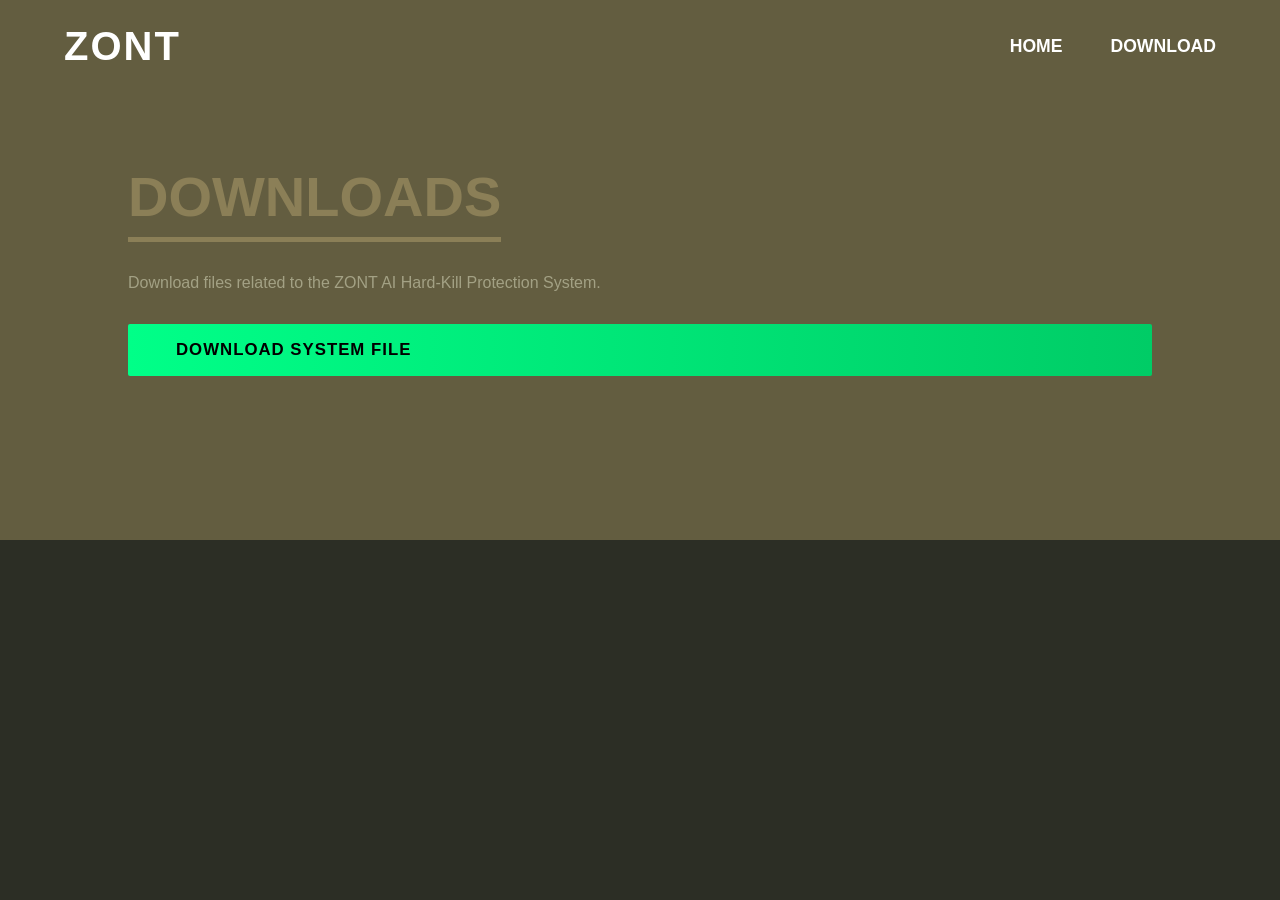
==== download.html @ 657a74d2 "Add download.html for ZONT AI downloads" ====
<!DOCTYPE html>
<html lang="en">
<head>
<meta charset="UTF-8">
<meta name="viewport" content="width=device-width, initial-scale=1.0">

<title>ZONT Downloads</title>

<link rel="stylesheet" href="style.css">

</head>

<body>

<nav id="navbar">

<div class="logo">ZONT</div>

<ul class="nav-links">
<li><a href="index.html">Home</a></li>
<li><a href="download.html">Download</a></li>
</ul>

</nav>

<section id="download">

<h2 class="section-title">Downloads</h2>

<p>
Download files related to the ZONT AI Hard-Kill Protection System.
</p>

<a href="#" class="btn">
Download System File
</a>

</section>

</body>
</html>
---- style.css ----
:root {
    --color-1: #2C2E25;
    --color-2: #50543D;
    --color-3: #635D40;
    --color-4: #8B7F57;
    --color-5: #A3A184;
}

* {
    margin: 0;
    padding: 0;
    box-sizing: border-box;
}

body, html {
    font-family: 'Jost', sans-serif;
    background-color: var(--color-1);
    color: var(--color-5);
    scroll-behavior: smooth;
}

#navbar {
    display: flex;
    justify-content: space-between;
    align-items: center;
    padding: 1.5rem 4rem;
    background-color: transparent;
    position: fixed;
    width: 100%;
    top: 0;
    z-index: 1000;
    transition: background-color 0.3s ease, border-bottom 0.3s ease;
}

.logo {
    font-size: 2.5rem;
    font-weight: 700;
    color: #ffffff;
    text-transform: uppercase;
    letter-spacing: 2px;
}

.nav-links {
    list-style: none;
    display: flex;
    gap: 3rem;
}

.nav-links a {
    color: #ffffff;
    text-decoration: none;
    font-size: 1.1rem;
    font-weight: 600;
    text-transform: uppercase;
    transition: color 0.3s;
}

.nav-links a:hover {
    color: #d0d0d0;
}

.hero {
    height: 100vh;
    display: flex;
    align-items: center;
    padding: 0 10%;
    background:
        linear-gradient(rgba(0, 0, 0, 0.45), rgba(0, 0, 0, 0.55)),
        url("Screenshot_25-3-2026_193230_www.bing.com.jpeg");
    background-size: cover;
    background-position: center;
    background-repeat: no-repeat;
    border-bottom: 15px solid rgba(255, 255, 255, 0.08);
}

.hero-content {
    background: rgba(30, 30, 35, 0.78);
    padding: 3rem;
    max-width: 650px;
    border-radius: 4px;
    backdrop-filter: blur(2px);
    box-shadow: 0 10px 30px rgba(0, 0, 0, 0.35);
}

.hero-content h1 {
    font-size: 5rem;
    font-weight: 700;
    color: #ffffff;
    margin-bottom: 1rem;
    letter-spacing: 4px;
}

.hero-content p {
    font-size: 1.4rem;
    color: #e3e3e3;
    margin-bottom: 2.5rem;
    font-weight: 400;
    line-height: 1.6;
}

.btn {
    display: inline-block;
    padding: 1rem 3rem;
    background-color: #b30000;
    color: #ffffff;
    text-decoration: none;
    font-size: 1.05rem;
    font-weight: 700;
    text-transform: uppercase;
    border-radius: 2px;
    transition: background-color 0.3s, transform 0.2s;
}

.btn:hover {
    background-color: #d10000;
    transform: translateY(-2px);
}

section {
    padding: 8rem 10%;
    min-height: 60vh;
    display: flex;
    flex-direction: column;
    justify-content: center;
}

.section-title {
    font-size: 3.5rem;
    margin-bottom: 2rem;
    text-transform: uppercase;
    border-bottom: 5px solid;
    display: inline-block;
    padding-bottom: 0.5rem;
    align-self: flex-start;
}

#about {
    background-color: var(--color-2);
    color: var(--color-1);
}

#about .section-title {
    color: var(--color-1);
    border-color: var(--color-3);
}

#about p {
    font-size: 1.2rem;
    line-height: 1.8;
    max-width: 800px;
}

#download {
    background-color: var(--color-3);
    color: var(--color-5);
}

#download .section-title {
    color: var(--color-4);
    border-color: var(--color-4);
}

#download p {
    margin-bottom: 2rem;
}

.download-btn {
    background-color: var(--color-1);
    color: var(--color-5);
}

@media (max-width: 768px) {
    #navbar {
        padding: 1rem 1.5rem;
    }

    .logo {
        font-size: 1.6rem;
    }

    .nav-links {
        gap: 1.2rem;
    }

    .nav-links a {
        font-size: 0.9rem;
    }

    .hero {
        padding: 0 5%;
    }

    .hero-content {
        padding: 2rem;
        max-width: 100%;
    }

    .hero-content h1 {
        font-size: 3rem;
    }

    .hero-content p {
        font-size: 1.1rem;
    }

    .section-title {
        font-size: 2.4rem;
    }
}
#ai-system {
    background-color: var(--color-2);
}

.ai-container {
    display: flex;
    flex-wrap: wrap;
    gap: 20px;
    margin-top: 30px;
}

.ai-image {
    width: 100%;
    max-width: 300px;
    border-radius: 6px;
}

.ai-text {
    margin-top: 40px;
    max-width: 800px;
}

.ai-text p {
    font-size: 1.2rem;
    line-height: 1.8;
    margin-bottom: 20px;
}

.ai-text ul {
    list-style-type: square;
    line-height: 2;
    font-size: 1.1rem;
}
img {
    border-radius: 6px;
    box-shadow: 0 6px 20px rgba(0,0,0,0.5);
}
.btn {
    background: linear-gradient(90deg, #00ff88, #00cc66);
    color: black;
    font-weight: bold;
    letter-spacing: 1px;
}
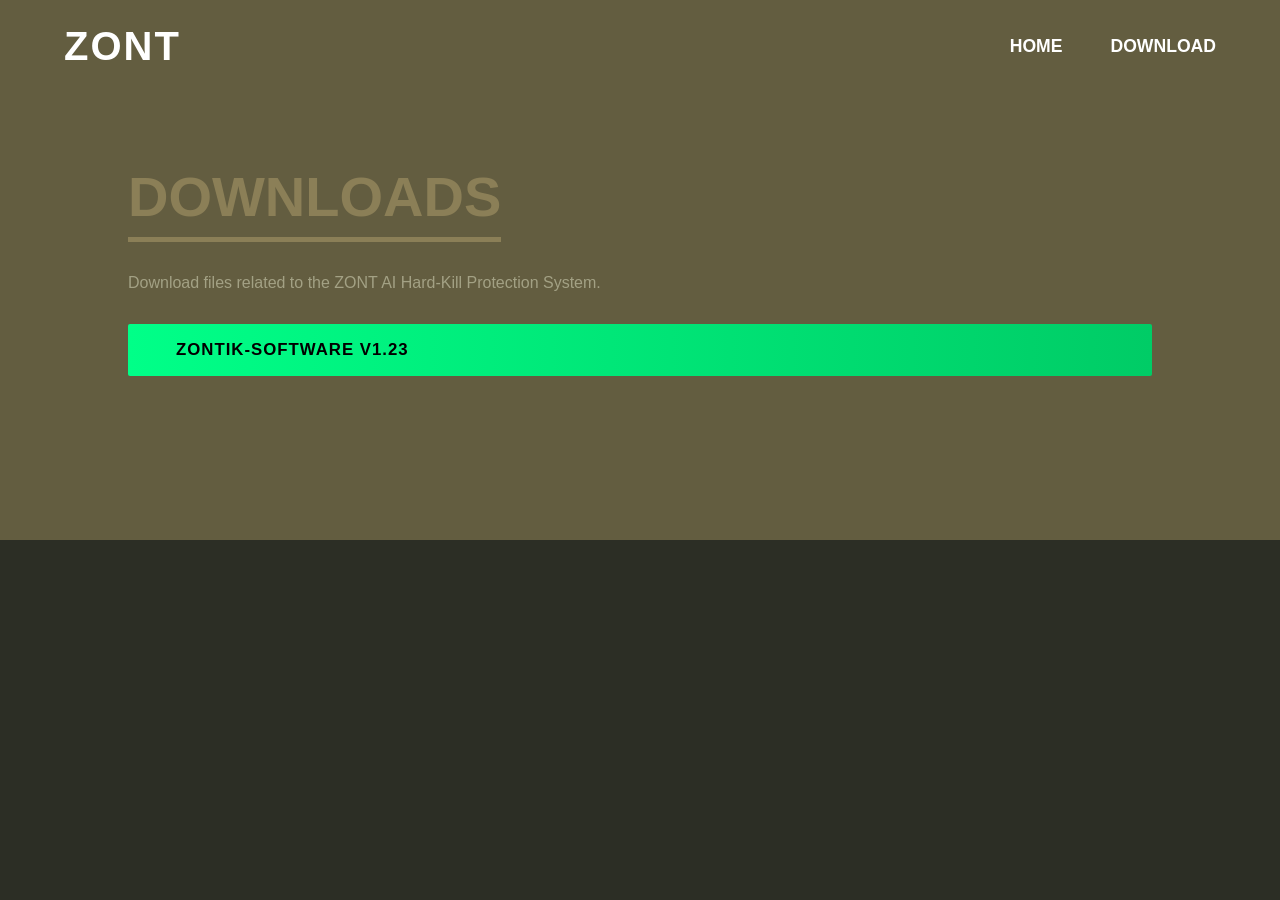
==== commit ef266279: "Update download.html" ====
--- a/download.html
+++ b/download.html
@@ -32,7 +32,7 @@
 </p>
 
 <a href="#" class="btn">
-Download System File
+ZONTIK-Software v1.23
 </a>
 
 </section>
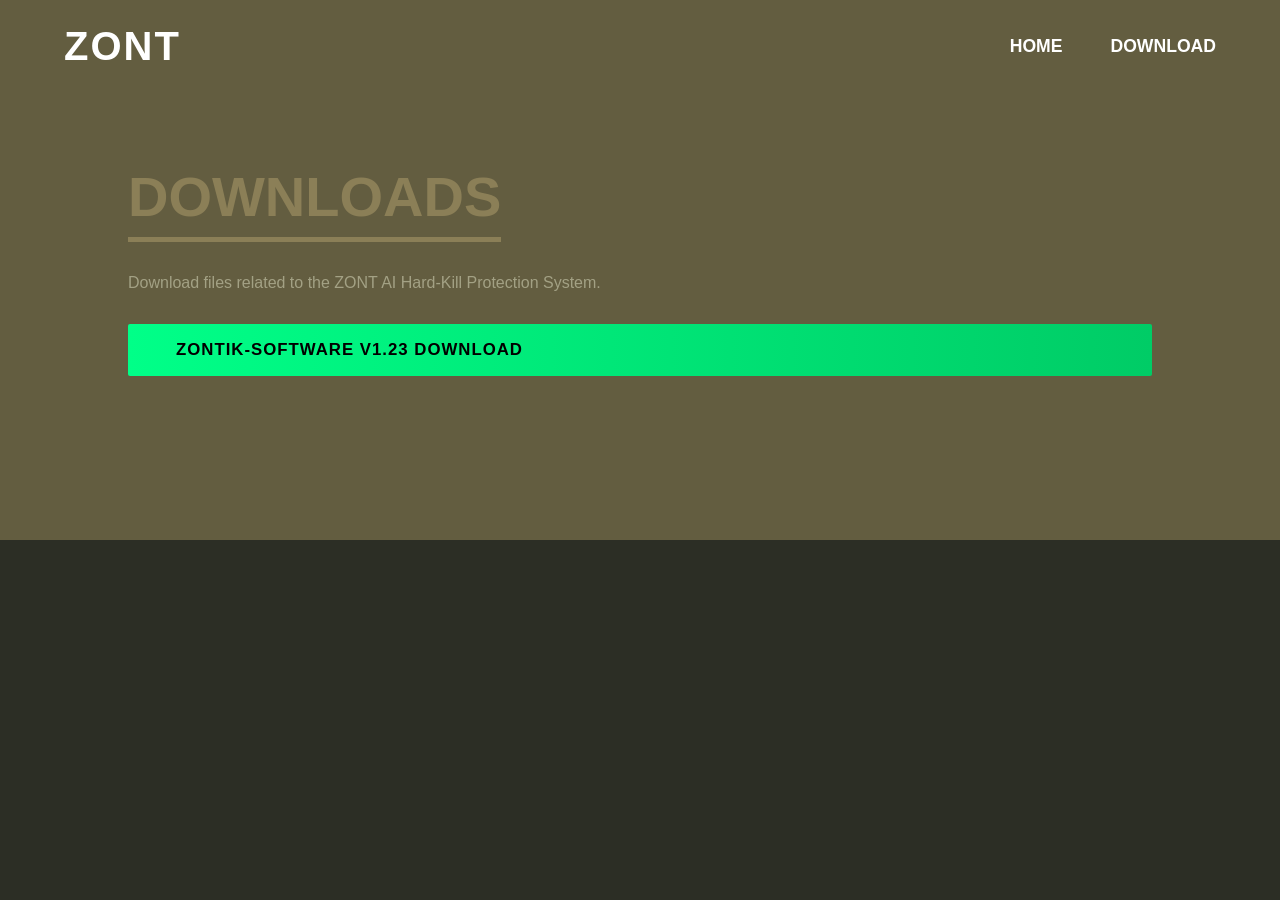
==== commit 45126fe4: "Update download.html" ====
--- a/download.html
+++ b/download.html
@@ -32,7 +32,7 @@
 </p>
 
 <a href="#" class="btn">
-ZONTIK-Software v1.23
+ZONTIK-Software v1.23 download
 </a>
 
 </section>
